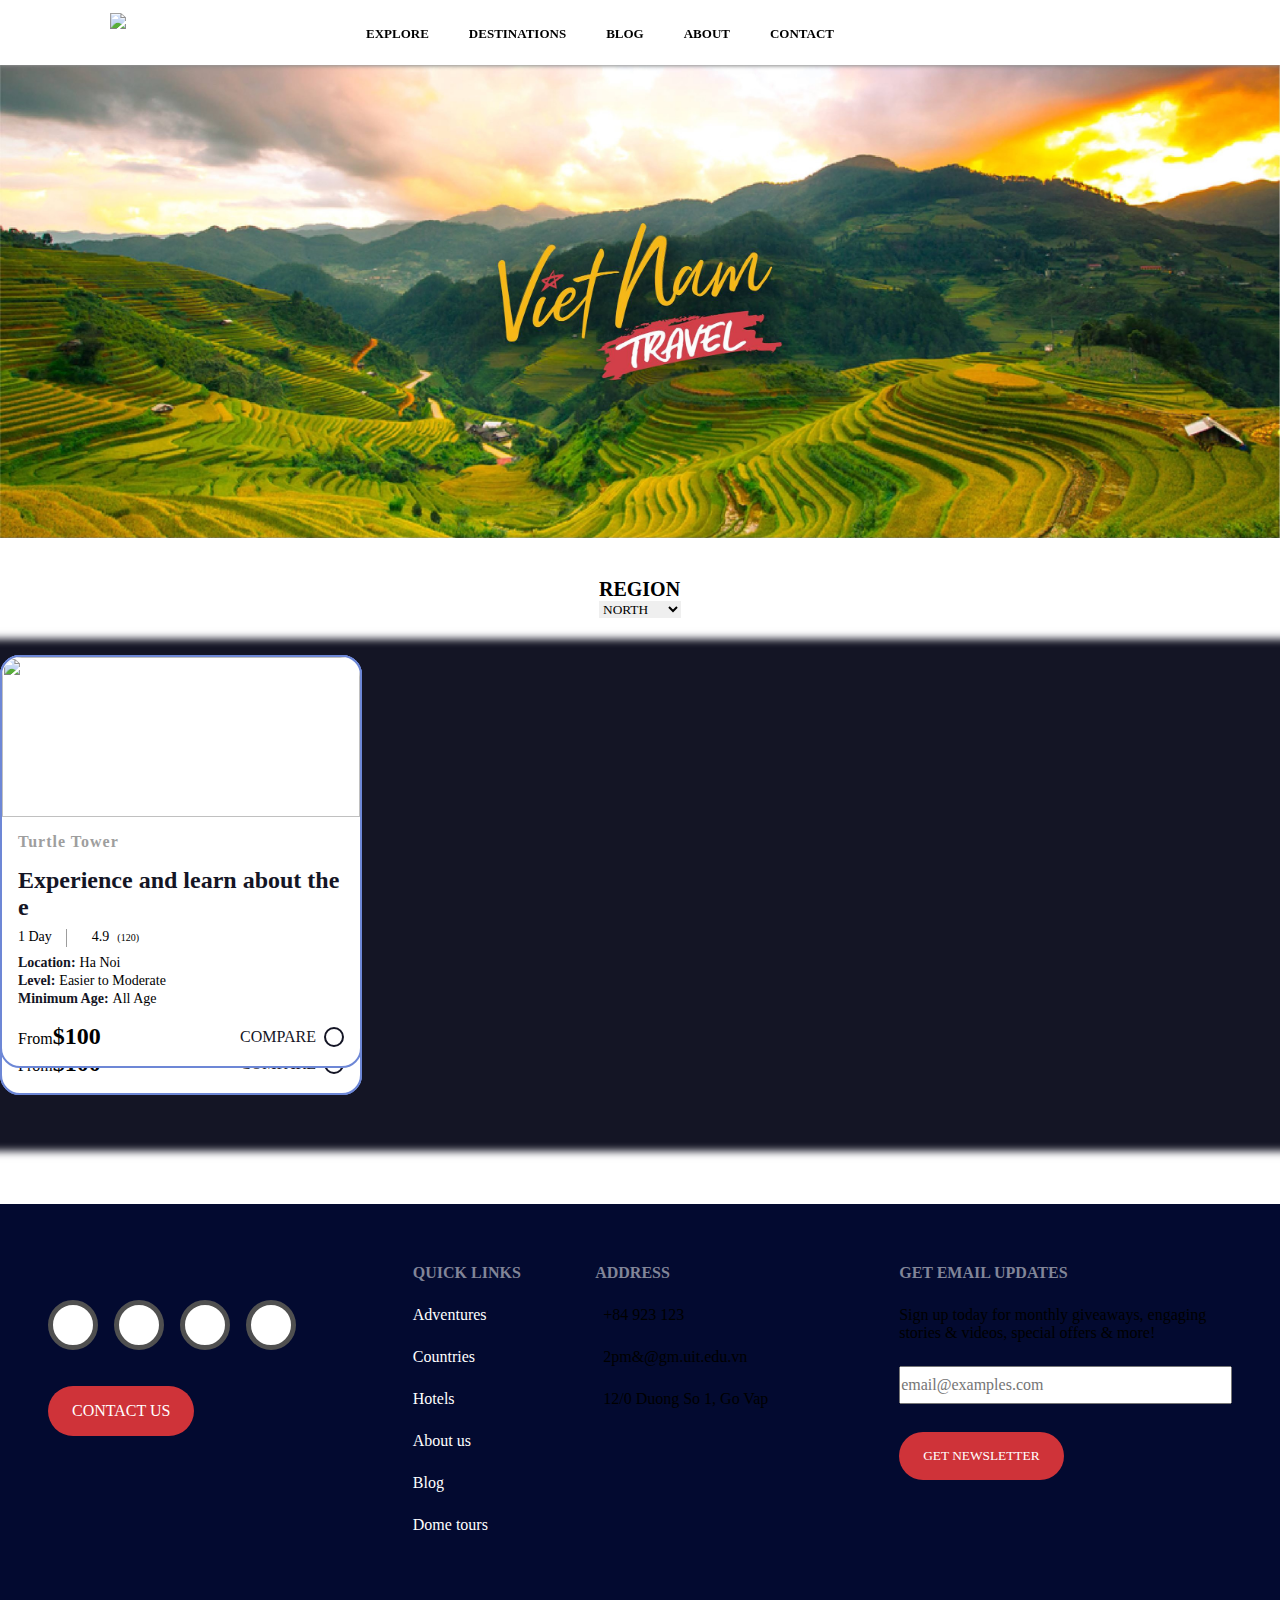
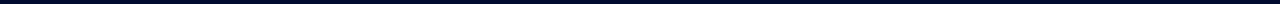
==== destination.html @ c29df90b "First Code" ====
<!DOCTYPE html>
<html lang="vi">
<head>
    <meta charset="UTF-8">
    <meta name="viewport" content="width=device-width, initial-scale=1.0">
    <title>TOUR SELL</title> 
    <link rel="stylesheet" href="destination.css">
    <link rel="stylesheet" href="style.css"> 
  
</head>
<body>
   <div id="main"> 
    <div class="nav-container">
        <a href="#" class="logo"><img src="/assest/img/logo-white.png"></a>
            <ul class="nav-items-container">
                <li><a href="#" class="nav-item">EXPLORE</a>
                    <ul class="sub-nav">
                        <li><a href="#" class="sub-nav-item">Hotel</a></li>
                        <li><a href="#" class="sub-nav-item">Road Trips</a></li>
                        <li><a href="#" class="sub-nav-item">Adventures<i class="fa-solid fa-chevron-right"></i></a>
                            <ul class="sub-nav">
                                <li><a href="#" class="sub-nav-item">Kayaking</a></li>
                                <li><a href="#" class="sub-nav-item">Whitewater Rafting</a></li>
                                <li><a href="#" class="sub-nav-item">Camping</a></li>
                                <li><a href="#" class="sub-nav-item">Multi-Sport</a></li>
                                <li><a href="#" class="sub-nav-item">Rowing</a></li>
                               <li><a href="#" class="sub-nav-item">Hiking</a></li>
                            </ul>
                        </li>
                        <li><a href="#" class="sub-nav-item">Cities</a></li>
                        <li><a href="#" class="sub-nav-item">Scenery</a></li>
                        <li><a href="#" class="sub-nav-item">+ All tour</a></li>
                    </ul>
                </li>
                <li><a href="#" class="nav-item">DESTINATIONS</i></a>
                    <ul class="sub-nav">
                        <li><a href="#" class="sub-nav-item">Vietnam<i class="fa-solid fa-chevron-right"></i></a>
                            <ul class="sub-nav">
                                <li><a href="#" class="sub-nav-item">Northern<i class="fa-solid fa-chevron-right"></i></a>
                                    <ul class="sub-nav">
                                        <li><a href="#" class="sub-nav-item">Ha Noi</a></li>
                                        <li><a href="#" class="sub-nav-item">Sa Pa</a></li>
                                        <li><a href="#" class="sub-nav-item">Hai Phong</a></li>
                                        <li><a href="#" class="sub-nav-item">Cao Bang</a></li>
                                        <li><a href="#" class="sub-nav-item">Ha Giang</a></li>
                                    </ul>
                                </li>
                                <li><a href="#" class="sub-nav-item">Central<i class="fa-solid fa-chevron-right"></i></a>
                                    <ul class="sub-nav">
                                        <li><a href="#" class="sub-nav-item">Da Nang</a></li>
                                        <li><a href="#" class="sub-nav-item">Hue</a></li>
                                        <li><a href="#" class="sub-nav-item">Hoi An</a></li>
                                        <li><a href="#" class="sub-nav-item">Nha Trang</a></li>
                                        <li><a href="#" class="sub-nav-item">Phan Thiet</a></li>
                                        <li><a href="#" class="sub-nav-item">Mui Ne</a></li>
                                        <li><a href="#" class="sub-nav-item">Tay Nguyen</a></li>
                                    </ul>
                                </li>
                                <li><a href="#" class="sub-nav-item">Southern<i class="fa-solid fa-chevron-right"></i></a>
                                    <ul class="sub-nav">
                                        <li><a href="#" class="sub-nav-item">Sai Gon</a></li>
                                        <li><a href="#" class="sub-nav-item">Vung Tau</a></li>
                                        <li><a href="#" class="sub-nav-item">Tien Giang</a></li>
                                        <li><a href="#" class="sub-nav-item">Ben Tre</a></li>
                                        <li><a href="#" class="sub-nav-item">Ca Mau</a></li>
                                        <li><a href="#" class="sub-nav-item">Kien Giang</a></li>
                                        <li><a href="#" class="sub-nav-item">Can Tho</a></li>
                                        <li><a href="#" class="sub-nav-item">Vinh Long</a></li>
                                        <li><a href="#" class="sub-nav-item">An Giang</a></li>
                                    </ul>
                                </li>
                            </ul>
                        </li>
                        <li><a href="#" class="sub-nav-item">World<i class="fa-solid fa-chevron-right"></i></a>
                            <ul class="sub-nav">
                                <li><a href="#" class="sub-nav-item">Indonesia</a></li>
                                <li><a href="#" class="sub-nav-item">Taiwan</a></li>
                                <li><a href="#" class="sub-nav-item">Singapore</a></li>
                                <li><a href="#" class="sub-nav-item">Japan</a></li>
                                <li><a href="#" class="sub-nav-item">China</a></li>
                                <li><a href="#" class="sub-nav-item">Korea</a></li>
                                <li><a href="#" class="sub-nav-item">Thailand</a></li>
                                <li><a href="#" class="sub-nav-item">France</a></li>
                                <li><a href="#" class="sub-nav-item">Italy</a></li>
                                <li><a href="#" class="sub-nav-item">Cuba</a></li>
                                <li><a href="#" class="sub-nav-item">USA</a></li>
                                <li><a href="#" class="sub-nav-item">Middle East</a></li>
                                <li><a href="#" class="sub-nav-item">+ All Country</a></li>
                            </ul>
                        </li>
                    </ul>
                </li>
                <li><a href="#" class="nav-item">BLOG</a></li>
                <li><a href="#" class="nav-item">ABOUT</a></li>
                <li><a href="contact.html" class="nav-item">CONTACT</a></li>
            </ul>
    
            <div class="nav-media">
                <a href="#"><i class="fa-solid fa-magnifying-glass"></i></a>
                <a href="https://facebook.com/"><i class="fa-brands fa-facebook"></i></a>
                <a href="https://youtube.com/"><i class="fa-brands fa-youtube"></i></a>
                <a href="https://twitter.com/"><i class="fa-brands fa-twitter"></i></a>
                <a href="https://x.com/"><i class="fa-brands fa-tiktok"></i></a>
                <a href="login.html"><i class="fa-solid fa-user"></i></a>
            </div>
    </div>
    <div class="destination-page">
        <div class="des-slide">
           <img src="vietnam_tour.jpg" alt=""> 
        </div>
        <div class="des-find-container">
              <div class="find-content">
                <label for="find-destination" class="des-title">REGION</label>
                <select id="find-destination" class="des-find-dropdown">
                    <option value="North" >NORTH</option>
                    <option value="Central" >CENTRAL</option>
                    <option value="South" >SOUTH</option>
                </select>
              </div>
        </div>
        <div class="des_tour_item">
            <div class="des_tour_item_container">
                <div class="tour_item_img">
                    <img src="HOXUANHUONG.jpg" alt="">
                </div>
                <div class="tour_item_content">
                    <p class="tour_item_tag">Turtle Tower</p>
                    <a href="#" class="tour_item_title">Experience and learn about the historical symbol of Hoan Kiem lake </a>
                    <div class="tour_item_rate">
                            <p class="tour-item-day">1 Day</p>
                            <i class="fa-solid fa-star"></i>
                            <p>4.9</p>
                            <p>(120)</p>
                    </div>
                    <div class="tour_item_info">
                        <div class="tour_item_info_title">Location:</div>
                         <p>Ha Noi</p>
                    </div>
                    <div class="tour_item_info">
                        <div class="tour_item_info_title">Level:</div>
                         <p>Easier to Moderate</p>
                    </div>
                    <div class="tour_item_info">
                        <div class="tour_item_info_title">Minimum Age:</div>
                         <p>All Age</p>
                    </div>
                    <div class="tour_item_price">
                        <div class="tour_item_price_title">
                            <p>From</p>
                            <h2>$100</h2>
                        </div>
                        <div class="tour_item_compare">
                            COMPARE 
                            <input type="checkbox">
                        </div>
                    </div>
                </div>
            </div>
            <div class="des_tour_item_container">
                <div class="tour_item_img">
                    <img src="HOXUANHUONG.jpg" alt="">
                </div>
                <div class="tour_item_content">
                    <p class="tour_item_tag">Turtle Tower</p>
                    <a href="#" class="tour_item_title">Experience and learn about the historical symbol of Hoan Kiem lake </a>
                    <div class="tour_item_rate">
                            <p class="tour-item-day">1 Day</p>
                            <i class="fa-solid fa-star"></i>
                            <p>4.9</p>
                            <p>(120)</p>
                    </div>
                    <div class="tour_item_info">
                        <div class="tour_item_info_title">Location:</div>
                         <p>Ha Noi</p>
                    </div>
                    <div class="tour_item_info">
                        <div class="tour_item_info_title">Level:</div>
                         <p>Easier to Moderate</p>
                    </div>
                    <div class="tour_item_info">
                        <div class="tour_item_info_title">Minimum Age:</div>
                         <p>All Age</p>
                    </div>
                    <div class="tour_item_price">
                        <div class="tour_item_price_title">
                            <p>From</p>
                            <h2>$100</h2>
                        </div>
                        <div class="tour_item_compare">
                            COMPARE 
                            <input type="checkbox">
                        </div>
                    </div>
                </div>
            </div>
            <div class="des_tour_item_container">
                <div class="tour_item_img">
                    <img src="HOXUANHUONG.jpg" alt="">
                </div>
                <div class="tour_item_content">
                    <p class="tour_item_tag">Turtle Tower</p>
                    <a href="#" class="tour_item_title">Experience and learn about the historical symbol of Hoan Kiem lake </a>
                    <div class="tour_item_rate">
                            <p class="tour-item-day">1 Day</p>
                            <i class="fa-solid fa-star"></i>
                            <p>4.9</p>
                            <p>(120)</p>
                    </div>
                    <div class="tour_item_info">
                        <div class="tour_item_info_title">Location:</div>
                         <p>Ha Noi</p>
                    </div>
                    <div class="tour_item_info">
                        <div class="tour_item_info_title">Level:</div>
                         <p>Easier to Moderate</p>
                    </div>
                    <div class="tour_item_info">
                        <div class="tour_item_info_title">Minimum Age:</div>
                         <p>All Age</p>
                    </div>
                    <div class="tour_item_price">
                        <div class="tour_item_price_title">
                            <p>From</p>
                            <h2>$100</h2>
                        </div>
                        <div class="tour_item_compare">
                            COMPARE 
                            <input type="checkbox">
                        </div>
                    </div>
                </div>
            </div>
            <div class="des_tour_item_container">
                <div class="tour_item_img">
                    <img src="HOXUANHUONG.jpg" alt="">
                </div>
                <div class="tour_item_content">
                    <p class="tour_item_tag">Turtle Tower</p>
                    <a href="#" class="tour_item_title">Experience and learn about the e </a>
                    <div class="tour_item_rate">
                            <p class="tour-item-day">1 Day</p>
                            <i class="fa-solid fa-star"></i>
                            <p>4.9</p>
                            <p>(120)</p>
                    </div>
                    <div class="tour_item_info">
                        <div class="tour_item_info_title">Location:</div>
                         <p>Ha Noi</p>
                    </div>
                    <div class="tour_item_info">
                        <div class="tour_item_info_title">Level:</div>
                         <p>Easier to Moderate</p>
                    </div>
                    <div class="tour_item_info">
                        <div class="tour_item_info_title">Minimum Age:</div>
                         <p>All Age</p>
                    </div>
                    <div class="tour_item_price">
                        <div class="tour_item_price_title">
                            <p>From</p>
                            <h2>$100</h2>
                        </div>
                        <div class="tour_item_compare">
                            COMPARE 
                            <input type="checkbox">
                        </div>
                    </div>
                </div>
            </div>
        </div>
    </div>
    <div class="footer-container pd-32">
        <div class="footer-media footer-item">
            <img src="assest/img/logo-white.png" alt="">
            <div class="footer-media-item">
                <a href="#"><i class="fa-brands fa-facebook"></i></a>
                <a href="#"><i class="fa-brands fa-youtube"></i></a>
                <a href="#"><i class="fa-brands fa-twitter"></i></a>
                <a href="#"><i class="fa-brands fa-tiktok"></i></a>
            </div>
            <a class="contact-link" href="#">CONTACT US</a>
        </div>
        <div class="footer-link footer-item">
            <h3>QUICK LINKS</h3>
            <a href="">Adventures</a>
            <a href="">Countries</a>
            <a href="">Hotels</a>
            <a href="">About us</a>
            <a href="">Blog</a>
            <a href="">Dome tours</a>
        </div>
        <div class="footer-address footer-item">
            <h3>ADDRESS</h3>
            <p><i class="fa-solid fa-phone"></i>+84 923 123</p>
            <p><i class="fa-solid fa-envelope"></i>2pm&@gm.uit.edu.vn</p>
            <p><i class="fa-solid fa-home"></i>12/0 Duong So 1, Go Vap</p>
            <img src="https://remarkable-jelly-df2aaa.netlify.app/assest/img/da-thong-bao-bo-cong-thuong.png" alt="">
        </div>
        <div class="footer-email footer-item">
            <h3>GET EMAIL UPDATES</h3>
            <p>Sign up today for monthly giveaways, engaging stories & videos, special offers & more!</p>
            <input type="email" placeholder="email@examples.com">
            <button>GET NEWSLETTER</button>
        </div>
    </div>
 <div>  
</body>
</html>
---- destination.css ----
*
{
    margin: 0;
    box-sizing: border-box;
    font-family: sans-serif;
    color: black;
}
.nav-container{
    height: 65px !important;
    box-shadow: 0px 1px 4px #888888 !important;
    background-color: #ffff !important;
}
.nav-item,
.nav-media > a{
    color: #000 !important;
}
.destination-page
{
   width: 100%;
   margin: 65px 0;
}
.des-slide
{
    width: 100%;
}
.des-slide > img
{
    width: 100%;
}
.des-find-container{
    width: 100%;
    padding: 36px 0;
    display: inline-flex;
    flex-direction: row;
    justify-content: space-around;
    border-bottom: 1px #ddd solid;
}

.find-content:hover .des-title
{
    color: #c51c1c;
}
.des-title
{
    font-size: 20px;
    font-weight: 600;
    text-transform: uppercase;
}
.des-find-dropdown{
    border: none;
    outline: none;
    cursor: pointer;
}
.des-find-content > button:hover{
    opacity: 0.9;
}
/* Phan tour-item */
.des_tour_item
{
    background-color: #141525;
    box-shadow: 0px 0px 8px 16px #141525;
    overflow: hidden;
    display: inline-flex;
    width: 100%;
    height: 480px;
    position: relative;
}
.des_tour_item_container
{
    width: 362px;
    background-color: #fff;
    border-radius: 20px;
    border: 2px solid #6d87d6;
    position: absolute;
    transition: ease .7s;
}
.tour_item_img
{
    width: 100%;
    height: 160px;
}
.tour_item_img  img
{
    width: 100%;
    height: 100%;
    border-top-left-radius: 20px;
    border-top-right-radius: 20px;
}
.tour_item_content
{
    width: 100%;
    padding: 16px 16px;
}
.tour_item_tag{
    font-size: 16px;
    letter-spacing: 1px;
    margin-bottom: 16px;
    color: #9e9e9e;
    font-weight: 600;
}
.tour_item_title
{
    font-size: 24px;
    color: #141525;
    font-weight: 700;
}
.tour-item-titile:hover{
    text-decoration: underline;
}
.tour_item_rate
{
    width: 100%;
    display: inline-flex;
    align-items: center;
    margin: 8px 0;
    font-size: 14px;
    color: #686868;
    margin: 8px 0;
}
.tour_item_day{
    margin-right: 32px !important;
    position: relative;
}
.tour_item_day::before{
    content: "";
    width: 1px;
    height: 18px;
    background-color: #9d9d9d;
    position: absolute;
    left: 48px;
}

.tour_item_rate p,i{
    margin-right: 8px;
}
.tour_item_rate i{
    color: #ffbc20;
}
.tour_item_rate p:last-child{
    font-size: 10px;
}
.tour_item_info
{
    width: 100%;
    display: inline-flex;
    font-size: 14px;
}
.tour_item_info_title
{
    color: #141525;
    font-weight: 600;
    margin-right: 4px;
}
.tour_item_price
{
    width: 100%;
    display: inline-flex;
    justify-content: space-between;
    margin-top: 16px;
}
.tour_item_price_title{
    display: inline-flex;
    align-items: baseline;
    
}
.tour-item-price-titile p{
    margin-right: 8px;
}
.tour_item_compare
{
    display: inline-flex;
    align-items: center;
    font-weight: 500;
    font-size: 16px;
    color: #141525;
}
.tour_item_compare input
{
    appearance: none;
    width: 20px;
    height: 20px;
    border-radius: 20px;
    border: 2px solid #141525;
    margin-left: 8px;
}
.tour_item_compare input[type="checkbox"]:checked {
    background-color: #030a30; 
}
---- style.css ----
@import url('https://use.fontawesome.com/releases/v6.4.2/css/all.css');
/*start*/
*{
    padding: 0;
    margin: 0;
    box-sizing: border-box;
    font-family: Jost;
    list-style-type: none;
    text-decoration: none;
    scroll-behavior: smooth;
}
.pd-32{
    padding: 32px;
}
.nav-container{
    width: 100%;
    background-color: transparent;
    position: fixed;
    top: 0;
    left: 0;
    right: 0;
    z-index: 2;
    display: inline-flex;
    justify-content: space-around;
    height: 100px;
    align-items: center;
    transition: .5s ease;
    color: #fff;
}
.logo{
    height: 40px;
}
.logo img{
    height: 100%;
    width: auto;
}
.nav-items-container{
    display: inline-flex;
    list-style-type: none;
}
.nav-items-container > li{
    position: relative;
    margin: 0 20px;
}
.nav-item{
    text-decoration: none;
    color: #fff;
    position: relative;
    font-size: 13px;
    font-weight: 600;
}
.nav-item i{
    margin-left: 4px;
    font-size: 15px;
    position: absolute;
    top: 2px;
}

.nav-items-container li:hover > .nav-item{
    color: #686868 !important;
}
.nav-items-container ul.sub-nav li:hover > a
/*.nav-items-container ul.sub-nav li:hover*/{
    color: #686868;
    background-color: #f0f0f0;
} 
.nav-media > a, 
.nav-media{
    cursor: pointer;
    color: #fff;
    height: 48px;
    display: inline-flex;
}
.nav-media i:hover {
    color: #5a5a5a;
}
.nav-media i{
    line-height: 48px;
    margin: 0 8px;
}
.sub-nav{
    position: absolute;
    width: 128px;
    background-color: #ffff;
    display: none;
    border-radius: 2px;
    box-shadow: 1px 1px 5px 0px #333;
}
.sub-nav li{
    width: 100%;
    height: 30px;
    display: block;
    position: relative;
}
.sub-nav-item{
    color: #333;
    width: 100%;
    height: 100%;
    display: block;
    line-height: 30px;
    padding: 0 8px;
    font-size: 12px;
}
ul.sub-nav li i{
    font-size: 12px;
    position: absolute;
    right: 8px;
    top: 8px;
}
.nav-items-container ul.sub-nav ul.sub-nav{
    left: 128px;
    top: 0;
    position: absolute;
}
/**Ket thuc nav bat dau slide*/
.slide-container{
    position: relative;
    width: 100%;
    height: 550px;
    background: rgb(147, 147, 147);
    overflow-x: hidden;
}
.slide-container .slide .slide-item{
    width: 165px;
    height: 250px;
    position: absolute;
    top: 50%;
    transform: translate(0, -50%);
    border-radius: 20px;
    /*box-shadow: 0 30px 50px #505050;*/
    background-position: 50% 50%;
    background-size: cover;
    display: inline-block;
    transition: .5s;
}
.slide .slide-item:nth-child(1),
.slide .slide-item:nth-child(2) {
    top: 0;
    left: 0;
    transform: translate(0,0);
    border-radius: 0;
    width: 100%;
    height: 100%;
}
.slide .slide-item:nth-child(3){
    left: 50%;
}
.slide .slide-item:nth-child(4){
    left: calc(50% + 210px);
}
.slide .slide-item:nth-child(5){
    left: calc(50% + 430px);
}
.slide .slide-item:nth-child(n + 6){
    left: calc(50% + 650px);
    opacity: 0;
}
.slide-item .content{
    position: absolute;
    top: 50%;
    left: 100px;
    width: 350px;
    text-align: left;
    color: #fff;
    transform: translate(0, -50%);
    display: none;
    font-size: 16px;
    background-color: #52587a63;
    padding: 16px 32px;
    border-radius: 20px;
}

.slide .slide-item:nth-child(2) .content{
    display: block;
}
.content .name{
    font-size: 52px;
    text-transform: uppercase;
    font-weight: bold;
    opacity: 0;
    color: #fff;
    animation: animate 1s ease-in-out 1 forwards;
}

.content .des{
    margin-top: 10px;
    margin-bottom: 20px;
    opacity: 0;
    animation: animate 1s ease-in-out .3s 1 forwards;
    color: #fff;
}

.content button{
    padding: 4px 20px;
    border-radius: 12px;
    border: none;
    cursor: pointer;
    opacity: 0;
    animation: animate 1s ease-in-out .6s 1 forwards;
}
.content button:hover{
    background-color: #505050;
    color: #fff;
}
@keyframes animate {
    from{
        opacity: 0;
        transform: translate(0, 100px);
        filter: blur(33px);
    }
    to{
        opacity: 1;
        transform: translate(0, 0);
        filter: blur(0);
    }
}


.slide-button{
    width: 100%;
    text-align: center;
    position: absolute;
    bottom: 20px;
}
.tour-story-3-content-item-button button,
.tour-item-button button,
.slide-button button{
    width: 40px;
    height: 40px;
    border-radius: 40px;
    border: none;
    cursor: pointer;
    margin: 0 5px;
    border: 2px solid #fff;
    transition: .3s;
    background-color: #ffffff00;
    color: #fff;
}
.tour-story-3-content-item-button button:hover,
.tour-item-button button:hover,
.slide-button button:hover{
    background-color: #dbdbdb84;
}

/*ket thuc slide bat dau find*/

.find-container{
    width: 100%;
    padding: 36px 0;
    display: inline-flex;
    flex-direction: row;
    justify-content: space-around;
    border-bottom: 1px #ddd solid;
}
.find-content{
    display: flex;
    flex-direction: column;
}
.find-content:hover .find-title{
    color: #cf3339;
}
.find-title{
    font-size: 20px;
    font-weight: 600;
    text-transform: uppercase;
}
.find-dropdown{
    border: none;
    outline: none;
    cursor: pointer;
}
.find-content > button{
    padding: 17px 20px;
    border-radius: 100px;
    background-color: #cf3339;
    border: none;
    cursor: pointer;
    color: #fff;
    text-align: center;
}
.find-content > button:hover{
    opacity: 0.9;
}
/*ket thuc find bat dau about*/
.about-container{
    width: 100%;
    padding: 48px 0;
    height: 500px;
    display: inline-flex;
    justify-content: center;
}
.about-img{
    width: 45%;
}
.about-img img{
    width: 100%;
}
.about-des{
    width: 45%;
    padding: 5% 5%;
    display: flex;
    flex-direction: column;
}
.about-des > h2{
    font-size: 36px;
    font-weight: 400;
}
.about-des > p{
    font-size: 16px;
    color: #141618;
}
.about-btn{
    padding: 16px 24px;
    background-color: #141618;
    border: none;
    color: #fff;
    width: 40%;
    margin-top: 16px;
    cursor: pointer;
    text-align: center;
}
.about-btn:hover{
    background-color: #fff;
    border: 1px solid #141618;
    color: #141618;
}
/*ket thuc about bat dau divider*/
.divider-container{
    width: 100%;
    display: inline-flex;
    align-items: center;
    height: auto;
}
.divider-line{
    width: 48%;
    height: 1px;
    background-color: #ddd;
}
.divider-icon{
    width: 3em;
    display: flex;
    align-items: center;
    justify-content: center;
    color: #fff;
    background-color: #303133;
    border-radius: 100px;
    height: 3em;
    margin: 32px 0;
}
/*ket thuc divider bat dau tour*/
.tour-container{
    width: 100%;
    overflow: hidden;
}
.tour-adventure{
    width: 100%;
    position: relative;
    overflow-x: hidden;

}
.tour-adventure img{
    width: 100%;
}
.tour-detail{
    position: absolute;
    top: 100px;
    left: 0;
    display: inline-flex;
    justify-content: center;
    text-align: center;
    width: 100%;
}
.tour-detail-item{
    width: 100%;
    position: absolute;
    top: 0;
    transition: 1s ease;
}
.tour-detail .tour-detail-item:nth-child(1)
{
    left: -100%;
}
.tour-detail .tour-detail-item:nth-child(2)
{
    left: 0;
}
.tour-detail .tour-detail-item:nth-child(n + 3)
{
    left: 100%;
}
.tour-detail-item p{
    padding: 0 30%;
    text-align: justify;
    margin: 16px 0;
}
.tour-detail-item a{
    color: #cf3339;
    font-size: 16px;
    font-weight: 600;
    text-transform: uppercase;
}
.tour-detail-item a::before{
    content: "";
    width: 148px;
    height: 2px;
    position: absolute;
    background: #cf3339;
    top: 100%;
    transition: width .5s cubic-bezier(0.42, 0, 0.58, 1);
}
.tour-detail-item a:hover::before{
    width: 0;
}
.tour-detail-page{
    position: absolute;
    top: 32px;
    left: 0;
    display: inline-flex;
    width: 100%;
    justify-content: center;
}
.tour-detail-page-item{
    width: 32px;
    height: 2px;
    background-color: #6b6b6b;
    margin: 0 16px;
}
.tour-page-bg{
    background-color: #cf3339;
}
.tour-adventure-more{
    position: absolute;
    bottom: 32px;
    left: 0;
    right: 0;
    display: flex;
    justify-content: center;
    align-items: center;
    flex-direction: column;
    color: #fff;
    font-weight: 500;
}
.tour-adventure-more p{
    font-size: 20px;
    font-family: serif;
}
.tour-adventure-more h2{
    font-size: 40px;
}
.tour-adventure-more a{
    color: #fff;
    padding: 16px 32px;
    background-color: #cf3339;
    border-radius: 24px;
    font-weight: 500;
}
.tour-adventure-more a:hover{
    opacity: .8;
}
.tour-item{
    background-color: #141525;
    box-shadow: 0px 0px 8px 16px #141525;
    overflow: hidden;
    display: inline-flex;
    width: 100%;
    height: 480px;
    position: relative;
}
.tour-item-container{
    width: 362px;
    background-color: #fff;
    border-radius: 20px;
    position: absolute;
    transition: ease .7s;
}
.tour-item-container:nth-child(1){
    left: -330px;
}
.tour-item-container:nth-child(2){
    left: 64px;
}
.tour-item-container:nth-child(3){
    left: 458px;
}
.tour-item-container:nth-child(4){
    left: 852px;
}
.tour-item-container:nth-child(5){
    left: 1246px;
}
.tour-item-container:nth-child(n + 6){
    left: 1700px;
}
.tour-item-img{
    width: 100%;
    height: 160px;
}
.tour-item-img img{
    width: 100%;
    height: 100%;
    border-top-left-radius: 20px;
    border-top-right-radius: 20px;
}
.tour-item-content{
    width: 100%;
    padding: 16px 16px;
}
.tour-item-tag{
    font-size: 16px;
    letter-spacing: 1px;
    margin-bottom: 16px;
    color: #9e9e9e;
    font-weight: 600;
}
.tour-item-titile{
    color: #141618;
    font-size: 24px;
    font-weight: 700;
}
.tour-item-titile:hover{
    text-decoration: underline;
}
.tour-item-rate{
    display: inline-flex;
    align-items: center;
    width: 100%;
    font-size: 14px;
    color: #686868;
    margin: 8px 0;
}
.tour-item-day{
    margin-right: 32px !important;
    position: relative;
}
.tour-item-day::before{
    content: "";
    width: 1px;
    height: 18px;
    background-color: #9d9d9d;
    position: absolute;
    left: 48px;
}
.tour-item-rate p,
.tour-item-rate i{
    margin-right: 8px;
}
.tour-item-rate i{
    color: #ffbc20;
}
.tour-item-rate p:last-child{
    font-size: 10px;
}
.tour-item-info{
    display: inline-flex;
    width: 100%;
    font-size: 14px;
}
.tour-item-info-titile{
    margin-right: 4px;
    font-weight:600;
    color: #030a30;
}
.tour-item-price{
    width: 100%;
    display: inline-flex;
    justify-content: space-between;
    margin-top: 16px;
}
.tour-item-price-titile{
    display: inline-flex;
    align-items: baseline;
    color: #030a30;
}
.tour-item-price-titile p{
    margin-right: 8px;
}
.tour-item-price-compare{
    display: inline-flex;
    align-items: center;
    font-weight: 500;
    color: #030a30;
    font-size: 16px;
}   
.tour-item-price-compare input{
    appearance: none;
    width: 20px; 
    height: 20px;
    border-radius: 50px; 
    border: 2px solid #030a30;
    margin-left: 8px;
}
.tour-item-price-compare input[type="checkbox"]:checked {
    background-color: #030a30; 
}
.tour-item-button{
    background-color: #141525;
    width: 100%;
    display: inline-flex;
    padding: 16px;
    justify-content: center;
    align-items: center;
}
.tour-item-page{
    width: 10%;
    height: 2px;
    background-color: #505050;
    transition: ease .8s;
}
.tour-story-page.white-bg,
.tour-item-page.white-bg{
    background-color: #fff;
}
.tour-story{
    background-color: #141525;
    width: 100%;
    position: relative;
    color: #a1a1a8;
}
.tour-story > img{
    width: 100%;
}
.tour-story-container{
    position: absolute;
    top: 144px;
    left: 0;
    width: 100%;
}
.tour-story-1{
    width: 80%;
    display: flex;
    justify-content: space-between;
    margin-left: auto;
    margin-right: auto;
}
.tour-story-1-titile{
    width: 50%;
    display: flex;
    flex-direction: column;
}
.tour-story-3-titile h2,
.tour-story-1-titile h2{
    font-size: 36px;
    color: #e7e7e7;
}
.tour-story-3-titile h2:first-child,
.tour-story-1-titile h2:first-child{
    font-size: 16px;
    margin-bottom: 24px;
}
.tour-story-3-titile a,
.tour-story-1-titile a{
    padding: 12px 32px;
    color: #fff;
    font-weight: 600;
    background-color: #cf3339;
    width: fit-content;
    border-radius: 32px;
    margin-top: 24px;
}
.tour-story-3-titile a:hover,
.tour-story-1-titile a:hover{
    opacity: .8;
}
.tour-story-1-content{
    width: 40%;
    font-size: 20px;
    font-family: 'emoji' !important;
    display: flex;
    align-items: center;
    justify-content: center;
}
.tour-story-2{
    width: 80%;
    display: flex;
    flex-wrap: wrap;
    margin-left: auto;
    margin-right: auto;
    margin-top: 64px;
}
.tour-story-2-content{
    width: 32%;
    padding: 0 16px;
    position: relative;
}

.tour-story-2-content::before{
    position: absolute;
    content: "";
    width: 4px;
    height: 32px;
    background-color: #f5b335;
    top: 12px;
    left: -12px;
}
.tour-story-3{
    width: 90%;
    display: flex;
    margin: 128px auto 0 auto;
    height: 780px;;
}
.tour-story-3-titile{
    width: 25%;
    height: 100%;
    display: flex;
    flex-direction: column;
    justify-content: center;
    padding-right: 8px;
}
.tour-story-3-content{
    width: 75%;
    background-color: #141618b0;
    height: 100%;
    border-radius: 20px;
    display: flex;
    flex-direction: column;
}
.tour-story-3-content-item-button{
    height: 10%;
    width: 100%;
}
.tour-story-3-content-item-container{
    width: 100%;
    height: 90%;
    display: inline-block;
    position: relative;
    overflow: hidden;
    padding: 8px 8px;
}
.tour-story-3-content-item{
    width: 48%;
    height:100%;
    position: absolute;
    padding: 16px 8px;
    transition: .8s ease;
}
.tour-story-3-content-item:nth-child(1){
    left: -100%;
}
.tour-story-3-content-item:nth-child(2){
    left: 16px;
}
.tour-story-3-content-item:nth-child(3){
    left: 50%;
}
.tour-story-3-content-item:nth-child(n + 4){
    left: 100%;
}
.tour-story-3-content-item-img{
    width: 100%;
    height: 100%;
    position: relative;
}
.tour-story-3-content-item-img.half-h{
    height: 50%;
}
.tour-story-3-content-item-img.pd-t{
    padding-top: 8px;
}
.tour-story-3-content-item-img.pd-b{
    padding-bottom: 8px;
}
.tour-story-3-content-item-img img{
    width: 100%;
    height: 100%;
    border-radius: 20px;
}
.tour-story-3-content-item-button{
    display: inline-flex;
    width: 100%;
    align-items: center;
    justify-content: center;
}
.tour-story-page{
    width: calc(80% / 7);
    height: 2px;
    background-color: #a0a0a0;
    transition: .7s ease;
}
.tour-story-3-content-link{
    position: absolute;
    bottom: 20px;
    left: 50%;
    transform: translateX(-50%);
    right: 50%;
    width: 70%;
    background-color: #ebebebd0;
    align-items: center;
    border-radius: 20px;
    height: fit-content;
    display: flex;
}
.tour-story-3-content-link a{
    width: 100%;
    height: 100%;
    padding: 16px 16px;
    color: #030a30;
    font-weight: 600;
    text-transform: uppercase;
    display: flex;
    justify-content: space-between;
    align-items: center;
}
.tour-story-3-content-link a:hover{
    color: #cf3339;
}
/**Blog**/
.blog-container{
    background-image: url('https://www.oars.com/wp-content/uploads/2022/11/topo-river-alt.svg');
    width: 100%;
}
.blog-link{
    display: flex;
    flex-direction: column;
}
.blog-button{
    padding: 12px 20px;
    border-radius: 100px;
    background-color: #cf3339;
    border: none;
    cursor: pointer;
    color: #fff;
    text-align: center;
    margin: 16px 0;
    width: fit-content;
}
.blog-button:hover{
    opacity: .9;
}
.blog-item-container{
    display: flex;
    width: 100%;
    justify-content: space-between;
}
.blog-item{
    width: 30%;
    cursor: pointer;
    color: #000;
}   
.blog-item > img{
    width: 100%;
    height: 200px;
}
.blog-item > h2{
    margin-top: 16px;
    width: 100%;
    height: 100px;
}
.blog-item > img:hover{
    opacity: 0.8;
}
/**contact**/
.contact-container{
    width: 100%;
    margin: 32px 0;
}
.contact-item-container{
    width: 100%;
    display: flex;
    background-color: #030a30;
}
.contact-item{
    width: 50%;
    height: 500px;
    display: flex;
    flex-direction: column;
    justify-content: center;
    align-items: center;
    color: #fff;
}
.contact-img-container{
    background-image: url('https://www.oars.com/wp-content/uploads/2023/02/OARS_RequestCatalog_CTA_BG.webp');
    width: 100%;
    height: 500px;
    display: flex;
    justify-content: center;
    align-items: center;
}
.contact-img-container > img{
    width: 60%;
    image-rendering: optimizeQuality;
}
.contact-link{
    padding: 16px 24px;
    border-radius: 100px;
    background-color: #cf3339;
    border: none;
    cursor: pointer;
    color: #fff;
    text-align: center;
    margin: 16px 0;
    width: fit-content;
}
.contact-link:hover{
    opacity: .8;
}
/*footer*/
.footer-container{
    width: 100%;
    min-height: 400px;
    background-color: #030a30;
    display: flex;
    flex-direction: row;
}
.footer-item{
    padding: 16px;
    display: flex;
    flex-direction: column;
    color: #fff;
}
.footer-item > *{
    margin: 12px 0;
}
.footer-item > h3{
    color: #818598;
    font-size: 16px;
}
.footer-item > a{
    color: #fff;
}
.footer-media{
    width: 30%;
}
.footer-media > img{
    width: 80%;
}
.footer-media-item{
    width: 100%;
    margin: 24px 0;
    display: inline-flex;
}
.footer-media-item > a{
    color: #141525;
    width: 50px;
    height: 50px;
    border-radius: 50%;
    background-color: #fff;
    border: 5px #505050 solid;
    justify-content: center;
    align-items: center;
    display: flex;
    margin-right: 16px;
}
.footer-media-item > a:hover{
    color: #cf3339;
}
.footer-link{
    width: 15%;
}
.footer-link > a:hover{
    color: #cf3339;
}
.footer-address{
    width: 25%;
}
.footer-address > p > i{
    margin-right: 8px;
}
.footer-address > img{
    width: 70%;
}
.footer-email{
    width: 30%;
}
.footer-email > input{
    padding: 8px 0;
    font-size: 16px;
}
.footer-email > button{
    padding: 16px 24px;
    border-radius: 100px;
    background-color: #cf3339;
    border: none;
    cursor: pointer;
    color: #fff;
    text-align: center;
    margin: 16px 0;
    width: fit-content;
}
.footer-email > button:hover{
    opacity: .8;
}
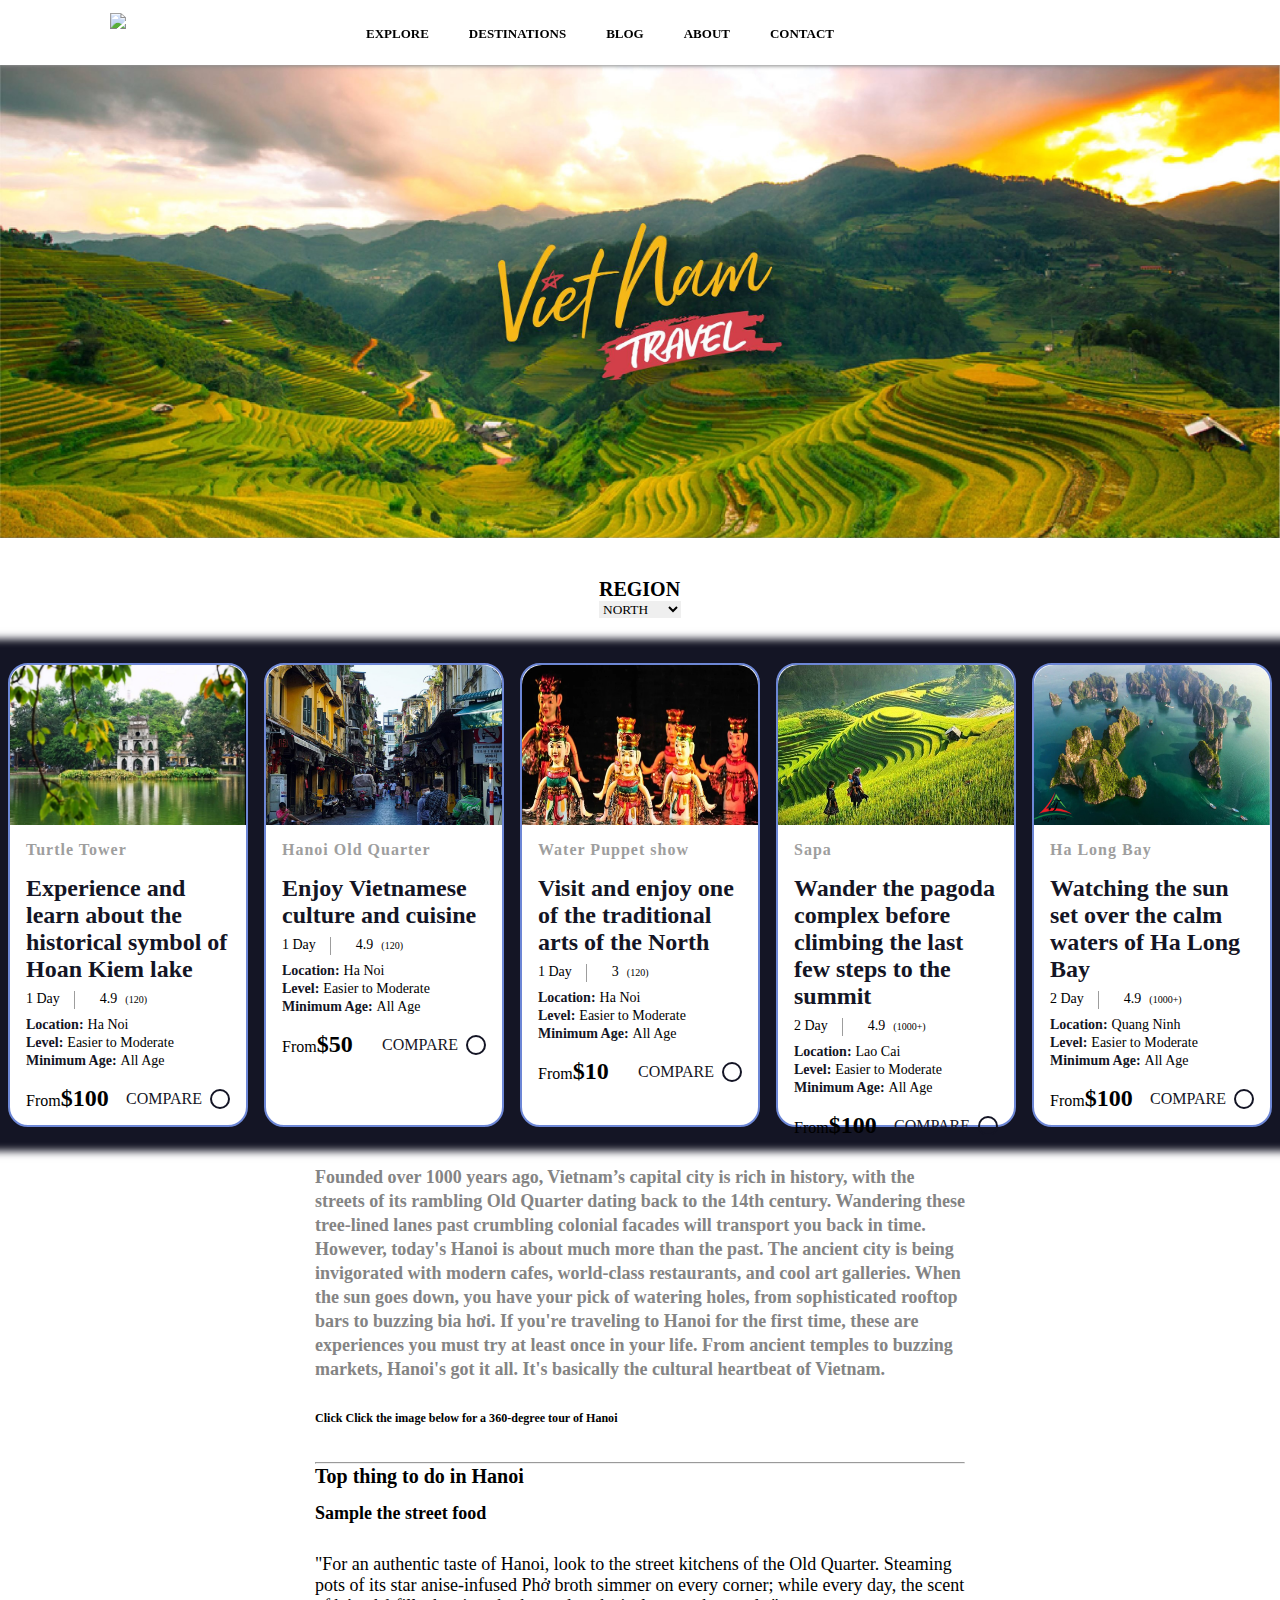
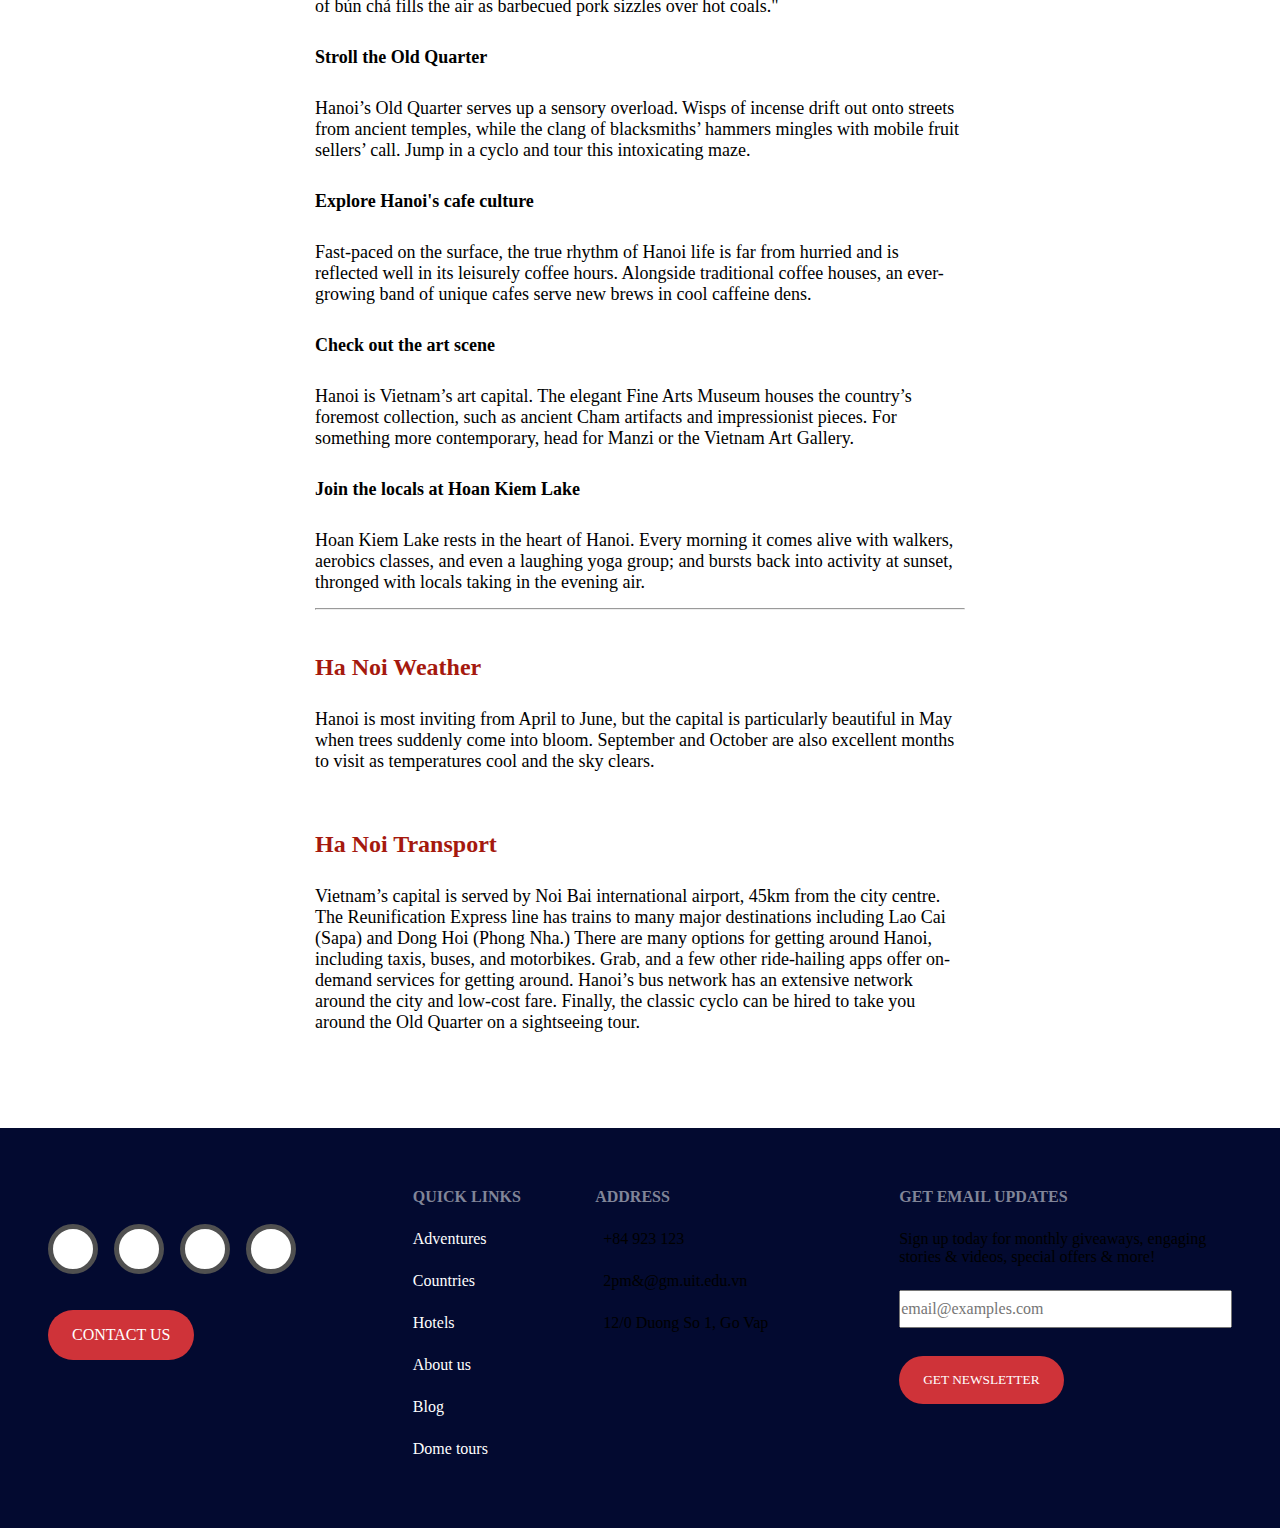
==== commit c74fad13: "Update Destination" ====
--- a/destination.html
+++ b/destination.html
@@ -106,7 +106,7 @@
     </div>
     <div class="destination-page">
         <div class="des-slide">
-           <img src="vietnam_tour.jpg" alt=""> 
+           <img src="Image/vietnam_tour.jpg" alt=""> 
         </div>
         <div class="des-find-container">
               <div class="find-content">
@@ -121,7 +121,7 @@
         <div class="des_tour_item">
             <div class="des_tour_item_container">
                 <div class="tour_item_img">
-                    <img src="HOXUANHUONG.jpg" alt="">
+                    <img src="Image/HOXUANHUONG.jpg" alt="">
                 </div>
                 <div class="tour_item_content">
                     <p class="tour_item_tag">Turtle Tower</p>
@@ -158,11 +158,11 @@
             </div>
             <div class="des_tour_item_container">
                 <div class="tour_item_img">
-                    <img src="HOXUANHUONG.jpg" alt="">
-                </div>
-                <div class="tour_item_content">
-                    <p class="tour_item_tag">Turtle Tower</p>
-                    <a href="#" class="tour_item_title">Experience and learn about the historical symbol of Hoan Kiem lake </a>
+                    <img src="Image/PhoCoHaNoi.jpg" alt="">
+                </div>
+                <div class="tour_item_content">
+                    <p class="tour_item_tag">Hanoi Old Quarter</p>
+                    <a href="#" class="tour_item_title">Enjoy Vietnamese culture and cuisine </a>
                     <div class="tour_item_rate">
                             <p class="tour-item-day">1 Day</p>
                             <i class="fa-solid fa-star"></i>
@@ -184,6 +184,80 @@
                     <div class="tour_item_price">
                         <div class="tour_item_price_title">
                             <p>From</p>
+                            <h2>$50</h2>
+                        </div>
+                        <div class="tour_item_compare">
+                            COMPARE 
+                            <input type="checkbox">
+                        </div>
+                    </div>
+                </div>
+            </div>
+            <div class="des_tour_item_container">
+                <div class="tour_item_img">
+                    <img src="Image/Muaroinuoc.webp" alt="">
+                </div>
+                <div class="tour_item_content">
+                    <p class="tour_item_tag">Water Puppet show</p>
+                    <a href="#" class="tour_item_title">Visit and enjoy one of the traditional arts of the North </a>
+                    <div class="tour_item_rate">
+                            <p class="tour-item-day">1 Day</p>
+                            <i class="fa-solid fa-star"></i>
+                            <p>3</p>
+                            <p>(120)</p>
+                    </div>
+                    <div class="tour_item_info">
+                        <div class="tour_item_info_title">Location:</div>
+                         <p>Ha Noi</p>
+                    </div>
+                    <div class="tour_item_info">
+                        <div class="tour_item_info_title">Level:</div>
+                         <p>Easier to Moderate</p>
+                    </div>
+                    <div class="tour_item_info">
+                        <div class="tour_item_info_title">Minimum Age:</div>
+                         <p>All Age</p>
+                    </div>
+                    <div class="tour_item_price">
+                        <div class="tour_item_price_title">
+                            <p>From</p>
+                            <h2>$10</h2>
+                        </div>
+                        <div class="tour_item_compare">
+                            COMPARE 
+                            <input type="checkbox">
+                        </div>
+                    </div>
+                </div>
+            </div>
+            <div class="des_tour_item_container">
+                <div class="tour_item_img">
+                    <img src="Image/SAPA.webp" alt="">
+                </div>
+                <div class="tour_item_content">
+                    <p class="tour_item_tag">Sapa</p>
+                    <a href="#" class="tour_item_title">Wander the pagoda complex before climbing the last few steps to the summit </a>
+                    <div class="tour_item_rate">
+                            <p class="tour-item-day">2 Day</p>
+                            <i class="fa-solid fa-star"></i>
+                            <p>4.9</p>
+                            <p>(1000+)</p>
+                    </div>
+                    <div class="tour_item_info">
+                        <div class="tour_item_info_title">Location:</div>
+                         <p>Lao Cai</p>
+                    </div>
+                    <div class="tour_item_info">
+                        <div class="tour_item_info_title">Level:</div>
+                         <p>Easier to Moderate</p>
+                    </div>
+                    <div class="tour_item_info">
+                        <div class="tour_item_info_title">Minimum Age:</div>
+                         <p>All Age</p>
+                    </div>
+                    <div class="tour_item_price">
+                        <div class="tour_item_price_title">
+                            <p>From</p>
                             <h2>$100</h2>
                         </div>
                         <div class="tour_item_compare">
@@ -195,20 +269,20 @@
             </div>
             <div class="des_tour_item_container">
                 <div class="tour_item_img">
-                    <img src="HOXUANHUONG.jpg" alt="">
-                </div>
-                <div class="tour_item_content">
-                    <p class="tour_item_tag">Turtle Tower</p>
-                    <a href="#" class="tour_item_title">Experience and learn about the historical symbol of Hoan Kiem lake </a>
-                    <div class="tour_item_rate">
-                            <p class="tour-item-day">1 Day</p>
+                    <img src="Image/ha-long-bay-1.jpg" alt="">
+                </div>  
+                <div class="tour_item_content">
+                    <p class="tour_item_tag">Ha Long Bay</p>
+                    <a href="#" class="tour_item_title">Watching the sun set over the calm waters of Ha Long Bay       </a>
+                    <div class="tour_item_rate">
+                            <p class="tour-item-day">2 Day</p>
                             <i class="fa-solid fa-star"></i>
                             <p>4.9</p>
-                            <p>(120)</p>
-                    </div>
-                    <div class="tour_item_info">
-                        <div class="tour_item_info_title">Location:</div>
-                         <p>Ha Noi</p>
+                            <p>(1000+)</p>
+                    </div>
+                    <div class="tour_item_info">
+                        <div class="tour_item_info_title">Location:</div>
+                         <p>Quang Ninh</p>
                     </div>
                     <div class="tour_item_info">
                         <div class="tour_item_info_title">Level:</div>
@@ -230,40 +304,38 @@
                     </div>
                 </div>
             </div>
-            <div class="des_tour_item_container">
-                <div class="tour_item_img">
-                    <img src="HOXUANHUONG.jpg" alt="">
-                </div>
-                <div class="tour_item_content">
-                    <p class="tour_item_tag">Turtle Tower</p>
-                    <a href="#" class="tour_item_title">Experience and learn about the e </a>
-                    <div class="tour_item_rate">
-                            <p class="tour-item-day">1 Day</p>
-                            <i class="fa-solid fa-star"></i>
-                            <p>4.9</p>
-                            <p>(120)</p>
-                    </div>
-                    <div class="tour_item_info">
-                        <div class="tour_item_info_title">Location:</div>
-                         <p>Ha Noi</p>
-                    </div>
-                    <div class="tour_item_info">
-                        <div class="tour_item_info_title">Level:</div>
-                         <p>Easier to Moderate</p>
-                    </div>
-                    <div class="tour_item_info">
-                        <div class="tour_item_info_title">Minimum Age:</div>
-                         <p>All Age</p>
-                    </div>
-                    <div class="tour_item_price">
-                        <div class="tour_item_price_title">
-                            <p>From</p>
-                            <h2>$100</h2>
-                        </div>
-                        <div class="tour_item_compare">
-                            COMPARE 
-                            <input type="checkbox">
-                        </div>
+        </div>
+        <div class="des_container_overview">
+            <div class="row">
+                <div class="col-xs-12">
+                    <div class="desc">
+                        <h2>Founded over 1000 years ago, Vietnam’s capital city is rich in history, with the streets of its rambling Old Quarter dating back to the 14th century. Wandering these tree-lined lanes past crumbling colonial facades will transport you back in time. However, today's Hanoi is about much more than the past. The ancient city is being invigorated with modern cafes, world-class restaurants, and cool art galleries. When the sun goes down, you have your pick of watering holes, from sophisticated rooftop bars to buzzing bia hơi. If you're traveling to Hanoi for the first time, these are experiences you must try at least once in your life. From ancient temples to buzzing markets, Hanoi's got it all. It's basically the cultural heartbeat of Vietnam. </h5>
+                        <h6>Click Click the image below for a 360-degree tour of Hanoi</h6>
+                        <a target="_blank" href="#">
+                            <img src="" alt="" class="overview-img">
+                        </a>
+                        <hr>
+                        <h3 class="top_thing"><strong>Top thing to do in Hanoi</strong></h3>                       
+                    
+                        <p><strong>Sample the street food</strong></p>
+                        <p>"For an authentic taste of Hanoi, look to the street kitchens of the Old Quarter. Steaming pots of its star anise-infused Phở broth simmer on every corner; while every day, the scent of bún chả fills the air as barbecued pork sizzles over hot coals."</p>
+                        <p><strong>Stroll the Old Quarter </strong></p>
+                        <p>Hanoi’s Old Quarter serves up a sensory overload. Wisps of incense drift out onto streets from ancient temples, while the clang of blacksmiths’ hammers mingles with mobile fruit sellers’ call. Jump in a cyclo and tour this intoxicating maze.</p>
+                        <p><strong>Explore Hanoi's cafe culture</strong></p>
+                        <p>Fast-paced on the surface, the true rhythm of Hanoi life is far from hurried and is reflected well in its leisurely coffee hours. Alongside traditional coffee houses, an ever-growing band of unique cafes serve new brews in cool caffeine dens.</p>
+                        <p><strong>Check out the art scene</strong></p>
+                        <p>Hanoi is Vietnam’s art capital. The elegant Fine Arts Museum houses the country’s foremost collection, such as ancient Cham artifacts and impressionist pieces. For something more contemporary, head for Manzi or the Vietnam Art Gallery.&nbsp;</p>
+                        <p><strong>Join the locals at Hoan Kiem Lake</strong></p>
+                        <p>Hoan Kiem Lake rests in the heart of Hanoi. Every morning it comes alive with walkers, aerobics classes, and even a laughing yoga group; and bursts back into activity at sunset, thronged with locals taking in the evening air.</p>
+                        <hr>    
+                    </div>  
+                    <div class="desc" id="When-to-go">
+                        <h6 class="titile">Ha Noi Weather</h6>
+                        <p>Hanoi is most inviting from April to June, but the capital is particularly beautiful in May when trees suddenly come into bloom. September and October are also excellent months to visit as temperatures cool and the sky clears.</p>
+                    </div>
+                    <div class="desc" id="how-to-get-there">
+                        <h6 class="titile"> Ha Noi Transport </h6>
+                        <p>Vietnam’s capital is served by Noi Bai international airport, 45km from the city centre. The Reunification Express line has trains to many major destinations including Lao Cai (Sapa) and Dong Hoi (Phong Nha.) There are many options for getting around Hanoi, including taxis, buses, and motorbikes. Grab, and a few other ride-hailing apps offer on-demand services for getting around. Hanoi’s bus network has an extensive network around the city and low-cost fare. Finally, the classic cyclo can be hired to take you around the Old Quarter on a sightseeing tour.</p>
                     </div>
                 </div>
             </div>
--- a/destination.css
+++ b/destination.css
@@ -63,7 +63,7 @@
     display: inline-flex;
     width: 100%;
     height: 480px;
-    position: relative;
+    
 }
 .des_tour_item_container
 {
@@ -71,8 +71,9 @@
     background-color: #fff;
     border-radius: 20px;
     border: 2px solid #6d87d6;
-    position: absolute;
+    
     transition: ease .7s;
+    margin: 8px 8px;
 }
 .tour_item_img
 {
@@ -103,6 +104,7 @@
     font-size: 24px;
     color: #141525;
     font-weight: 700;
+    
 }
 .tour-item-titile:hover{
     text-decoration: underline;
@@ -157,6 +159,7 @@
     display: inline-flex;
     justify-content: space-between;
     margin-top: 16px;
+    box-sizing: content-box;
 }
 .tour_item_price_title{
     display: inline-flex;
@@ -186,3 +189,66 @@
 .tour_item_compare input[type="checkbox"]:checked {
     background-color: #030a30; 
 }
+/* Tao phan Overview */
+.des_container_overview
+{
+    width: 70%;
+    display: block;
+    unicode-bidi: isolate;
+    margin-right: auto;
+    margin-left: auto;
+    padding-left: 15px;
+    padding-right: 15px;
+    font-size: 18px;
+    color: #000;
+}
+
+.row{
+    margin-left: -15px;
+    margin-right: -15px;
+    
+}
+.col-xs-12
+{
+    width: 100%;
+    position: relative;
+    min-height: 1px;
+    padding-left: 15px;
+    padding-right: 15px;
+}
+.desc{
+    max-width: 650px;
+    margin-left: auto;
+    margin-right: auto;
+    padding: 15px 0;
+}
+.desc > h2{
+    color: #848484;
+    font-size: 18px;
+    line-height: 24px;
+    max-width: 650px;
+    margin: auto;
+    padding: 15px 0;
+}
+ .desc > p
+{
+    max-width: 650px;
+    margin: auto;
+    padding: 15px 0;
+}
+.desc > h5,h6
+{
+    max-width: 650px;
+    margin: auto;
+    padding: 15px 0;
+}
+.desc > h3{
+    font-size: 20px;
+    line-height: 24px;
+    color: #9e0b0f !important;
+}
+.desc .titile{
+    font-size: 24px;
+    line-height: 24px;
+    color: #a5190e !important;
+}
